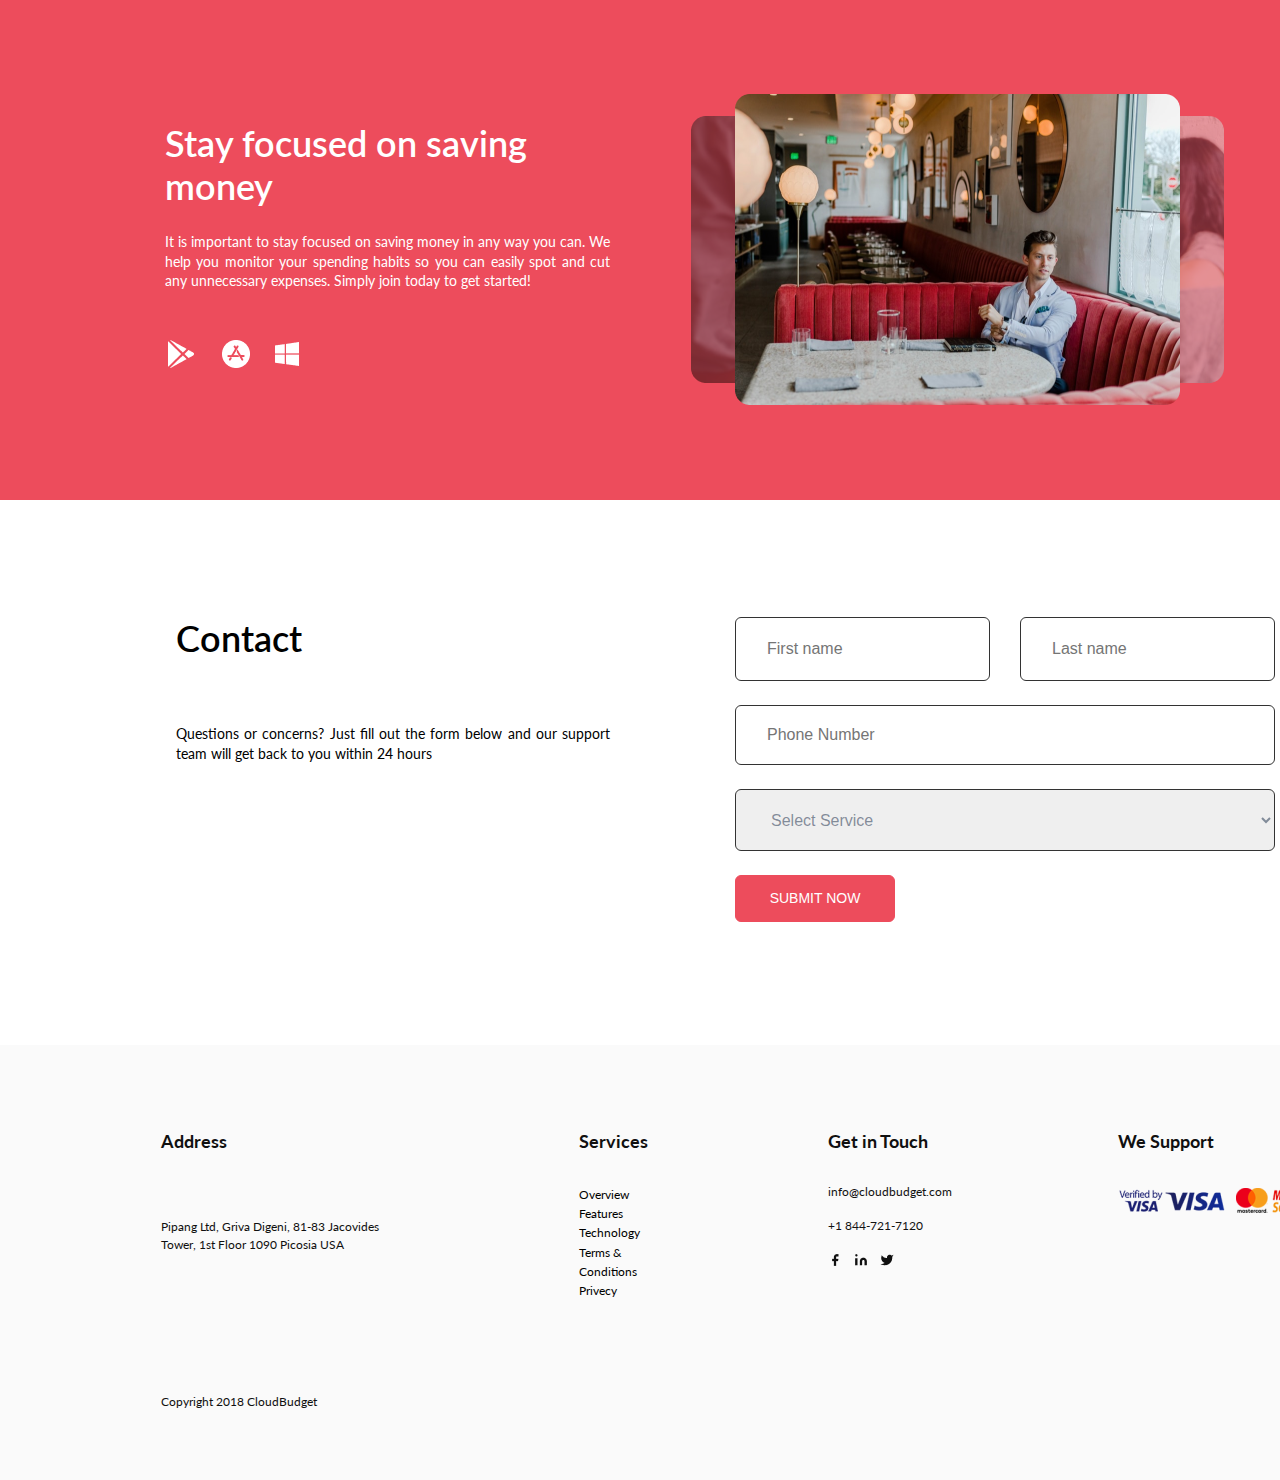
==== Homework04/index.html @ 3eeb1d06 "first commit" ====
<!DOCTYPE html>
<html lang="en">

<head>
    <meta charset="UTF-8" />
    <meta http-equiv="X-UA-Compatible" content="IE=edge" />
    <meta name="viewport" content="width=device-width, initial-scale=1.0" />
    <title>Homework04</title>
    <link rel="stylesheet" href="back.css" />
    <link rel="stylesheet" href="main.css" />
    <link rel="preconnect" href="https://fonts.googleapis.com" />
    <link rel="preconnect" href="https://fonts.gstatic.com" crossorigin />
    <link href="https://fonts.googleapis.com/css2?family=Lato:wght@400;600;700&display=swap" rel="stylesheet" />
</head>

<body>
    <header>
        <div class="header1">
            <div class="title-text">
                <h2>
                    Stay focused on saving <br /> money
                </h2>
                <p>
                    It is important to stay focused on saving money in any way you can. We help you monitor your spending habits so you can easily spot and cut any unnecessary expenses. Simply join today to get started!
                </p>
                <img src="img/type.png" alt="type" />
            </div>
            <img src="img/main_img.png" class="logo-photo" alt="main_img" />
        </div>
    </header>
    <main>
        <div>
            <h2>Contact</h2>
            <p>
                Questions or concerns? Just fill out the form below and our support team will get back to you within 24 hours
            </p>
        </div>
        <form action="#">
            <div class="userData">
                <input id="name" type="text" placeholder="First name" />
                <input type="text" id="last-name" placeholder="Last name" />
            </div>
            <input type="tel" id="telephone" placeholder="Phone Number" />
            <select name="select" id="select">
          <option value="select">Select Service</option>
        </select>
            <button>SUBMIT NOW</button>
        </form>
    </main>
    <footer>
        <div class="addressInfo">
            <h3>Address</h3>
            <p class="paragraphInfo">
                Pipang Ltd, Griva Digeni, 81-83 Jacovides Tower, 1st Floor 1090 Picosia USA
            </p>
            <p class="copyrightInfo">Copyright 2018 CloudBudget</p>
        </div>
        <div class="serviceInfo">
            <h3>Services</h3>
            <ul>
                <li>overview</li>
                <li>features</li>
                <li>technology</li>
                <li>Terms & Conditions</li>
                <li>Privecy</li>
            </ul>
        </div>
        <div class="getInfo">
            <h3>Get in Touch </h3>
            <ul>
                <li>info@cloudbudget.com</li>
                <li>+1 844-721-7120</li>
            </ul>
            <img src="img/social_media.png" alt="social media" />
        </div>
        <div class="supportInfo">
            <h3>We Support</h3>
            <img src="img/Banks.png" alt="banks" />
        </div>
    </footer>
</body>

</html>
---- Homework04/back.css ----
html,
body,
div,
span,
applet,
object,
iframe,
h1,
h2,
h3,
h4,
h5,
h6,
p,
blockquote,
pre,
a,
abbr,
acronym,
address,
big,
cite,
code,
del,
dfn,
em,
img,
ins,
kbd,
q,
s,
samp,
small,
strike,
strong,
sub,
sup,
tt,
var,
b,
u,
i,
center,
dl,
dt,
dd,
ol,
ul,
li,
fieldset,
form,
label,
legend,
table,
caption,
tbody,
tfoot,
thead,
tr,
th,
td,
article,
aside,
canvas,
details,
embed,
figure,
figcaption,
footer,
header,
hgroup,
menu,
nav,
output,
ruby,
section,
summary,
time,
mark,
audio,
video {
    margin: 0;
    padding: 0;
    border: 0;
    font-size: 100%;
    font: inherit;
    vertical-align: baseline;
}


/* HTML5 display-role reset for older browsers */

article,
aside,
details,
figcaption,
figure,
footer,
header,
hgroup,
menu,
nav,
section {
    display: block;
}

body {
    line-height: 1;
}

ol,
ul {
    list-style: none;
}

blockquote,
q {
    quotes: none;
}

blockquote:before,
blockquote:after,
q:before,
q:after {
    content: '';
    content: none;
}

table {
    border-collapse: collapse;
    border-spacing: 0;
}
---- Homework04/main.css ----
body {
    width: 100%;
    height: auto;
    position: relative;
    font-family: 'Lato', sans-serif;
}

header {
    position: absolute;
    top: 0;
    left: 0;
    background-color: rgba(237, 76, 92, 1);
    width: 100%;
    height: 500px;
}

.header1 {
    display: flex;
}

.title-text {
    display: flex;
    flex-direction: column;
}

.title-text h2 {
    font-weight: 600;
    font-size: 36px;
    line-height: 43px;
    color: #FFFFFF;
    margin: 122px 81px 24px 165px;
}

.title-text p {
    width: 445px;
    height: 64px;
    font-weight: 400;
    font-size: 14px;
    line-height: 140%;
    color: #FFFFFF;
    text-align: justify;
    margin: 0 81px 42px 165px;
}

.title-text img {
    width: 134px;
    height: 32px;
    margin-left: 165px;
    margin-bottom: 111px;
}

.header1 .logo-photo {
    width: 533px;
    height: 311px;
    margin: 94px 216px 95px 0;
}

main {
    position: absolute;
    left: 0;
    top: 500px;
    width: 100%;
    height: 500px;
    background-color: #FFFFFF;
    display: flex;
    margin-bottom: 45px;
}

main h2 {
    width: 445px;
    height: 107px;
    font-weight: 600;
    font-size: 36px;
    line-height: 43px;
    color: #000000;
    margin: 117px 114px 0 176px;
}

main p {
    width: 434px;
    height: 64px;
    font-weight: 400;
    font-size: 14px;
    line-height: 140%;
    text-align: justify;
    color: #000000;
    margin: 0 125px 223px 176px;
}

main form {
    width: 540px;
    height: 305px;
    margin: 117px 165px 78px 0;
    display: flex;
    flex-direction: column;
}

main .userData {
    display: flex;
}

main #name {
    width: 255px;
    height: 60px;
    border: 1px solid #333333;
    border-radius: 6px;
    margin-right: 30px;
    margin-bottom: 24px;
    font-weight: 400;
    font-size: 16px;
    line-height: 19px;
    color: rgba(19, 39, 67, 0.5);
    padding-left: 31px;
}

main #last-name {
    width: 255px;
    height: 60px;
    border: 1px solid #333333;
    border-radius: 6px;
    margin-bottom: 24px;
    font-weight: 400;
    font-size: 16px;
    line-height: 19px;
    color: rgba(19, 39, 67, 0.5);
    padding-left: 31px;
}

main #telephone {
    width: 505px;
    height: 60px;
    left: 735px;
    top: 701px;
    border: 1px solid #333333;
    border-radius: 6px;
    padding-left: 31px;
    font-weight: 400;
    font-size: 16px;
    line-height: 19px;
    color: rgba(19, 39, 67, 0.5);
    margin-bottom: 24px;
}

main #select {
    width: 540px;
    height: 65px;
    left: 735px;
    top: 701px;
    border: 1px solid #333333;
    border-radius: 6px;
    padding-left: 31px;
    font-weight: 400;
    font-size: 16px;
    line-height: 19px;
    color: rgba(19, 39, 67, 0.5);
    margin-bottom: 24px;
}

main button {
    width: 160px;
    height: 50px;
    left: 735px;
    top: 872px;
    background: #ED4C5C;
    border: 1.5px solid #ED4C5C;
    border-radius: 6px;
    font-weight: 400;
    font-size: 14px;
    line-height: 17px;
    text-transform: uppercase;
    color: #FFFFFF;
}

footer {
    display: flex;
    width: 100%;
    height: 435px;
    position: absolute;
    left: 0px;
    top: 1045px;
    background: #FAFAFA;
}

footer h3 {
    font-weight: 700;
    font-size: 18px;
    line-height: 22px;
    color: #101010;
    margin-top: 85px;
    margin-bottom: 33px;
}

footer p {
    font-weight: 400;
    font-size: 12px;
    color: #101010;
}

footer .addressInfo {
    display: flex;
    flex-direction: column;
    margin: 0 30px 86px 161px;
}

footer .paragraphInfo {
    width: 254px;
    height: 54px;
    line-height: 150%;
    margin-top: 33px;
    margin-bottom: 141px;
}

footer .copyrightInfo {
    line-height: 14px;
    margin-bottom: 86px;
}

footer .serviceInfo {
    width: 254px;
    height: 164px;
    margin: 0 30px 186px 134px;
}

footer .serviceInfo ul {
    font-weight: 400;
    font-size: 12px;
    line-height: 160%;
    text-transform: capitalize;
    text-decoration: none;
    color: #000000;
}

footer .getInfo {
    margin-bottom: 222px;
    margin-left: 150px;
}

footer .getInfo li {
    font-weight: 400;
    font-size: 12px;
    line-height: 14px;
    text-decoration: none;
    color: #121212;
    margin-bottom: 20px;
}

footer .getInfo img {
    width: 66px;
    height: 14px;
}

footer .supportInfo {
    margin: 0 196px 264px 166px;
}

footer .supportInfo img {
    width: 216px;
    height: 31px;
}
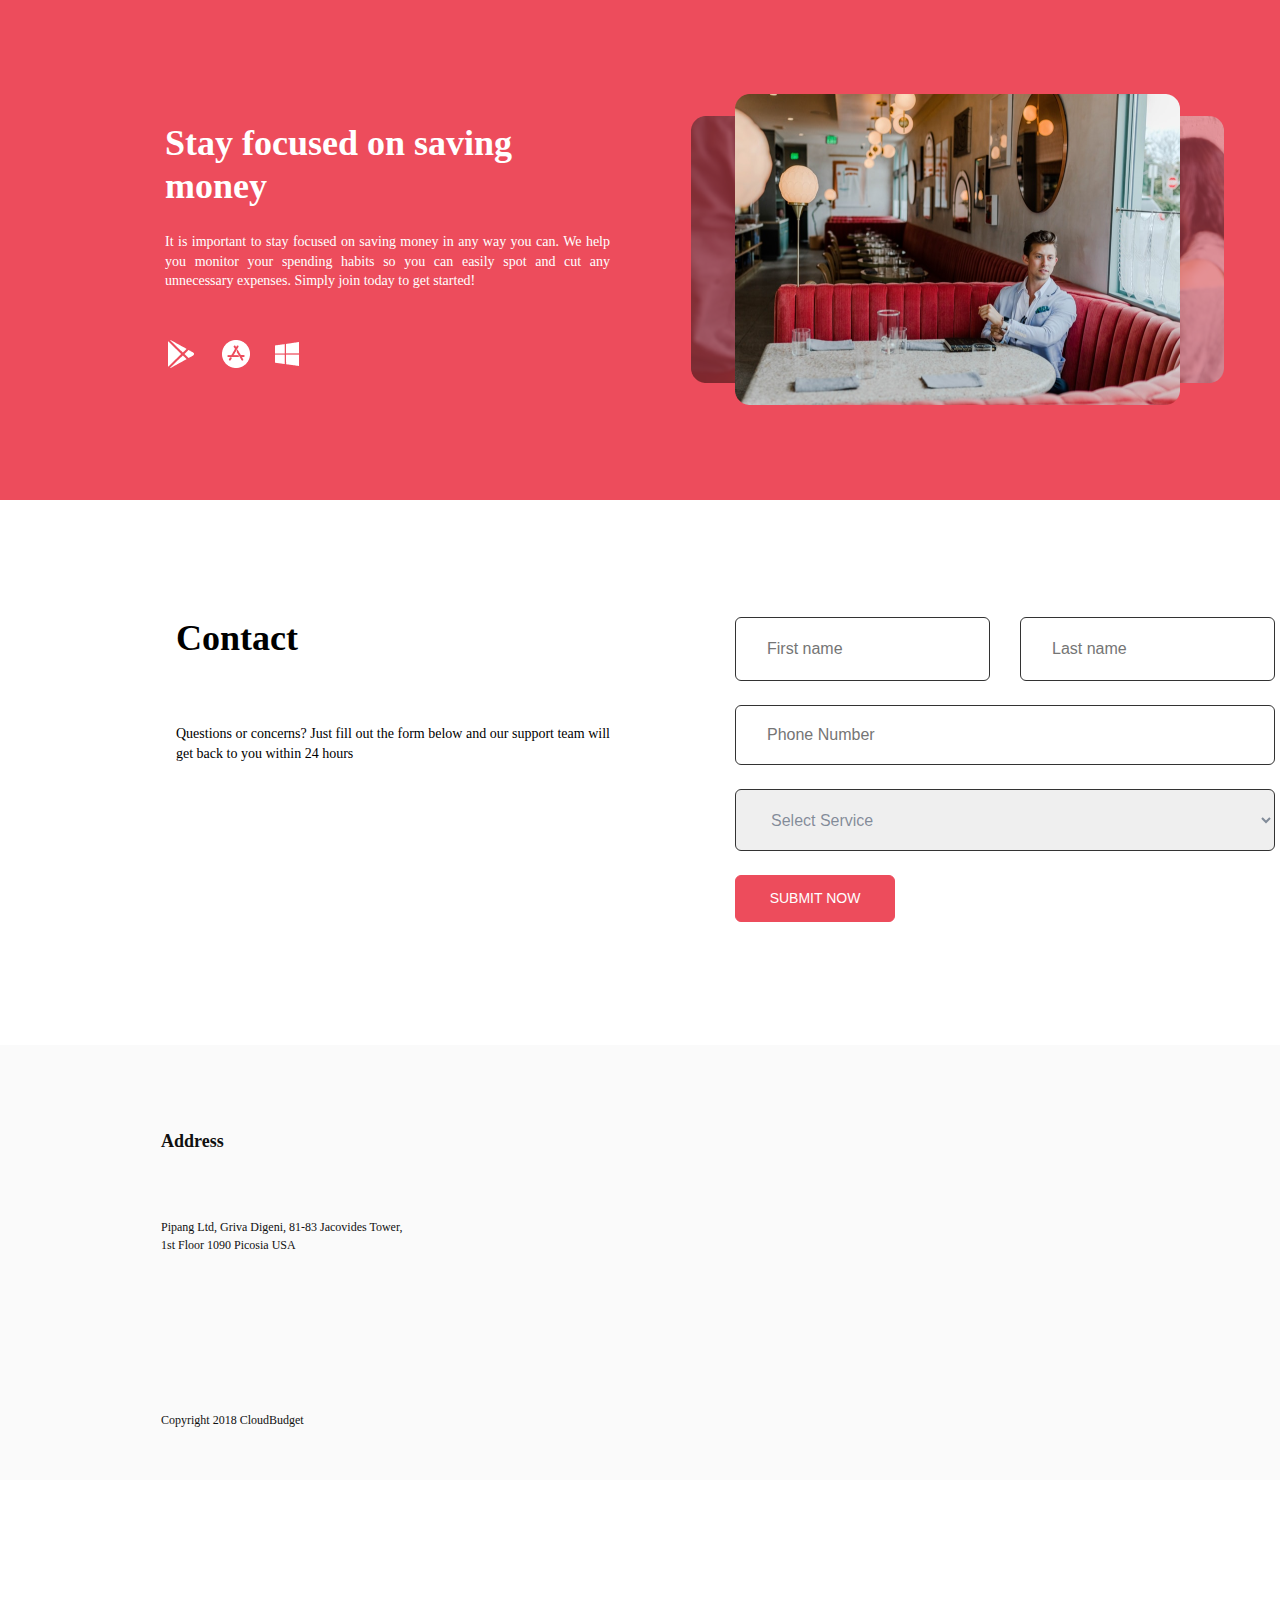
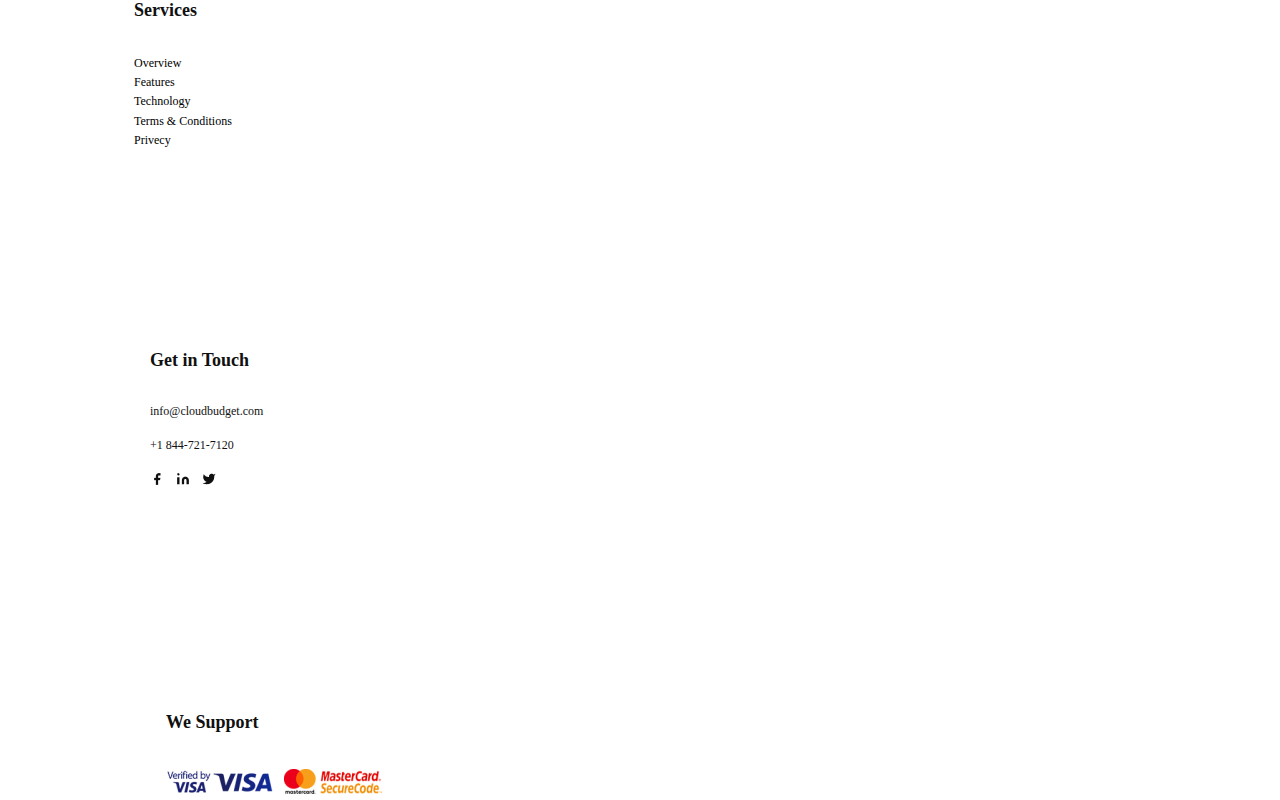
==== commit 538e16f7: "new commit" ====
--- a/Homework04/index.html
+++ b/Homework04/index.html
@@ -6,8 +6,8 @@
     <meta http-equiv="X-UA-Compatible" content="IE=edge" />
     <meta name="viewport" content="width=device-width, initial-scale=1.0" />
     <title>Homework04</title>
+    <link rel="stylesheet" href="main.css" />
     <link rel="stylesheet" href="back.css" />
-    <link rel="stylesheet" href="main.css" />
     <link rel="preconnect" href="https://fonts.googleapis.com" />
     <link rel="preconnect" href="https://fonts.gstatic.com" crossorigin />
     <link href="https://fonts.googleapis.com/css2?family=Lato:wght@400;600;700&display=swap" rel="stylesheet" />
